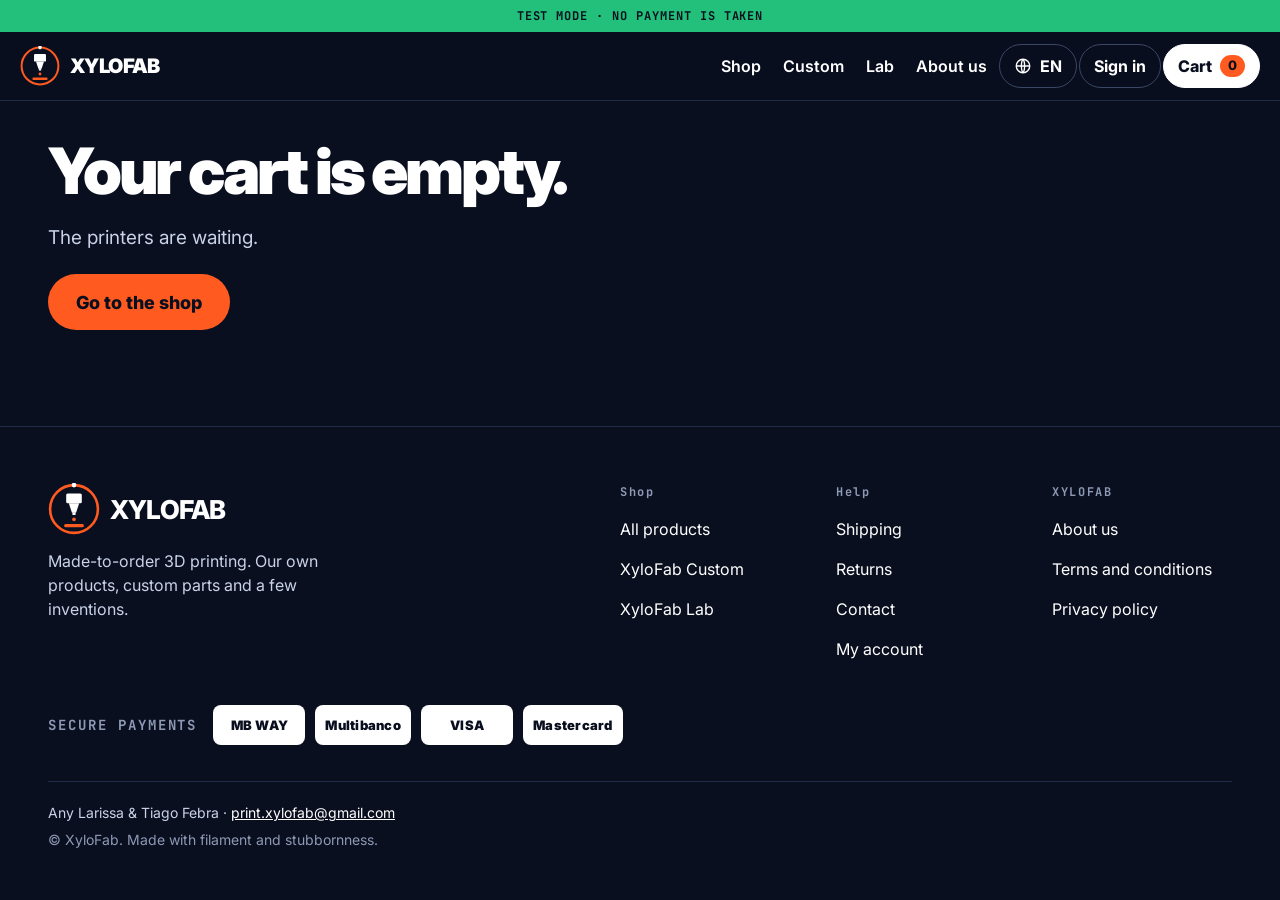
==== carrinho.html @ e3e96871 "Site XyloFab, fase 1 (modo de teste) - Página inicial em scroll, loja com cartões, carrinho e pagame" ====
<!doctype html>
<html lang="pt">
<head>
<meta charset="utf-8">
<meta name="viewport" content="width=device-width, initial-scale=1">
<title>Carrinho · XyloFab</title>
<meta name="theme-color" content="#0A0F1F">
<link rel="icon" href="assets/logo.svg" type="image/svg+xml">
<link rel="apple-touch-icon" href="assets/apple-touch-icon.png">
<link rel="preconnect" href="https://fonts.googleapis.com">
<link rel="stylesheet" href="https://fonts.googleapis.com/css2?family=Inter:wght@400;600;800;900&family=JetBrains+Mono:wght@500;700&display=swap">
<link rel="stylesheet" href="assets/site.css">
<style>
.opt { font: inherit; text-align: left; color: #fff; background: var(--ink-2); border: 2px solid var(--line-2); border-radius: 22px; padding: 22px; display: flex; flex-direction: column; gap: 8px; cursor: pointer; min-height: 150px; transition: transform .2s, border-color .2s; }
.opt:hover { transform: translateY(-3px); }
.opt[aria-pressed="true"] { border-color: var(--orange); }
.method { display: flex; align-items: center; gap: 14px; min-height: 62px; padding: 0 18px; border-radius: 16px; border: 2px solid var(--line-2); background: var(--ink-2); cursor: pointer; }
.method:has(input:checked) { border-color: var(--orange); }
.method input { width: 20px; height: 20px; accent-color: var(--orange); }
.qty { display: flex; align-items: center; border: 1px solid var(--line-2); border-radius: 12px; }
.qty button { width: 44px; height: 44px; border: 0; background: transparent; color: #fff; font-size: 20px; font-weight: 800; cursor: pointer; }
</style>
</head>
<body data-page="carrinho">
<header id="site-header"></header>

<main class="wrap" style="padding-top: 40px; padding-bottom: 96px; display: flex; flex-wrap: wrap; gap: 28px; align-items: flex-start">
<section style="flex: 999 1 540px; min-width: 0; display: flex; flex-direction: column; gap: 22px" id="left"></section>
<aside class="card card-pad" style="flex: 1 1 320px; display: flex; flex-direction: column; gap: 14px; position: sticky; top: 110px" id="summary"></aside>
</main>

<footer id="site-footer"></footer>
<script src="assets/site.js"></script>
<script>
(function () {
  var $ = function (id) { return document.getElementById(id); };
  var st = { step: 'cart', mode: null, done: null, error: '', form: { name: '', email: '', country: 'PT', region: 'cont', address: '', city: '', zip: '', method: 'mbway', phone: '' } };
  var L = function (pt, en) { return XF.isPT() ? pt : en; };

  function lines() {
    return XF.cart().map(function (l) { var p = XF.product(l.id); return p ? { l: l, p: p, t: XF.pt(p) } : null; }).filter(Boolean);
  }
  function weight(ls) {
    var g = 0, pack = 0;
    ls.forEach(function (x) { g += x.p.grams * x.l.qty; pack = Math.max(pack, x.p.pack); });
    return g + pack;
  }
  function zone() { return XF.zoneOf(st.form.country, st.form.region); }
  function totals() {
    var ls = lines(), sub = ls.reduce(function (a, x) { return a + x.p.price * x.l.qty; }, 0);
    var w = weight(ls), ship = ls.length ? XF.shipping(zone(), w) : 0;
    return { ls: ls, sub: sub, w: w, ship: ship, total: sub + (ship || 0) };
  }

  function colorName(id) { var c = XF.COLORS.filter(function (c) { return c.id === id; })[0]; return c ? c[XF.isPT() ? 'pt' : 'en'] : id; }

  function renderSummary() {
    var T = totals(), z = XF.SHIP[zone()];
    $('summary').innerHTML = '<h2 style="margin:0;font-size:20px;font-weight:900">' + L('Resumo', 'Summary') + '</h2>' +
      T.ls.map(function (x) { return '<div style="display:flex;justify-content:space-between;gap:10px"><span>' + x.l.qty + ' × ' + XF.esc(x.t.name) + (x.l.custom ? ' "' + XF.esc(x.l.custom) + '"' : '') + '</span><span class="mono">' + XF.euro(x.p.price * x.l.qty) + '</span></div>'; }).join('') +
      '<div style="height:1px;background:var(--line)"></div>' +
      '<div style="display:flex;justify-content:space-between;gap:10px" class="muted"><span>' + L('Portes', 'Shipping') + ' · ' + XF.esc(z[XF.isPT() ? 'pt' : 'en']) + '<br><span class="small">CTT · ' + XF.esc(z.days[XF.isPT() ? 'pt' : 'en']) + ' · ' + T.w + ' g</span></span><span class="mono" style="color:#fff">' + (T.ls.length ? (T.ship == null ? L('A combinar', 'To be agreed') : XF.euro(T.ship)) : '—') + '</span></div>' +
      '<div style="display:flex;justify-content:space-between;align-items:baseline"><span style="font-weight:800">Total</span><span class="mono" style="font-weight:700;font-size:22px">' + XF.euro(T.total) + '</span></div>' +
      '<p class="small" style="margin:0">' + L('Os portes são calculados pelo peso das peças e da embalagem. Fora da União Europeia podem existir taxas alfandegárias, pagas por quem recebe.', 'Shipping is calculated from the weight of the items and the packaging. Outside the European Union, customs fees may apply and are paid by the recipient.') + '</p>';
  }

  function cartView() {
    var T = totals();
    if (!T.ls.length) return '<h1 class="h-l">' + L('O carrinho está vazio.', 'Your cart is empty.') + '</h1><p class="lead">' + L('As impressoras estão à espera.', 'The printers are waiting.') + '</p><div><a class="btn btn-orange btn-big" href="loja.html">' + L('Ir à loja', 'Go to the shop') + '</a></div>';
    var personal = T.ls.some(function (x) { return x.p.personal; });
    return '<h1 class="h-l">' + L('O teu carrinho', 'Your cart') + '</h1><ul style="margin:0;padding:0;list-style:none;display:flex;flex-direction:column;gap:12px">' +
      T.ls.map(function (x, i) {
        return '<li class="card" style="padding:16px;display:flex;flex-wrap:wrap;align-items:center;gap:16px"><div style="width:72px;height:72px;border-radius:14px;background:' + x.p.tile + ';display:flex;align-items:center;justify-content:center"><div style="width:70%">' + XF.art(x.p.art, x.l.custom ? XF.esc(x.l.custom) : 'ANA') + '</div></div>' +
          '<div style="flex:1 1 200px;display:flex;flex-direction:column;gap:2px"><span style="font-weight:800">' + XF.esc(x.t.name) + '</span><span class="small">' + XF.esc(colorName(x.l.color)) + (x.l.custom ? ' · "' + XF.esc(x.l.custom) + '"' : '') + '</span></div>' +
          '<div class="qty"><button type="button" data-dec="' + i + '" aria-label="' + L('Menos um', 'One less') + '">−</button><span class="mono" style="min-width:28px;text-align:center;font-weight:700">' + x.l.qty + '</span><button type="button" data-inc="' + i + '" aria-label="' + L('Mais um', 'One more') + '">+</button></div>' +
          '<span class="mono" style="min-width:80px;text-align:right;font-weight:700">' + XF.euro(x.p.price * x.l.qty) + '</span><button type="button" class="link-btn" data-del="' + i + '">' + L('Tirar', 'Remove') + '</button></li>';
      }).join('') + '</ul>' +
      (personal ? '<p class="small" style="margin:0;color:#FFB020">' + L('Tens peças personalizadas no carrinho: estas não têm os 14 dias de devolução por arrependimento.', 'You have personalised items in your cart: the 14-day change-of-mind return does not apply to them.') + '</p>' : '') +
      '<div><button type="button" class="btn btn-orange btn-big" data-go="choose">' + L('Continuar', 'Continue') + '</button></div>';
  }

  function chooseView() {
    var u = XF.profile();
    if (u) { st.mode = 'user'; return detailsView(); }
    return '<h1 class="h-l">' + L('Como queres continuar?', 'How do you want to continue?') + '</h1><div style="display:grid;grid-template-columns:repeat(auto-fit,minmax(220px,1fr));gap:14px">' +
      '<button type="button" class="opt" data-mode="guest"><span style="font-size:21px;font-weight:900">' + L('Comprar sem conta', 'Checkout as guest') + '</span><span class="muted" style="font-size:15px">' + L('Só pedimos o email para o recibo e o estado da encomenda.', 'We only need your email for the receipt and order updates.') + '</span></button>' +
      '<a class="opt" style="text-decoration:none" href="conta.html?depois=carrinho"><span style="font-size:21px;font-weight:900">' + L('Entrar ou criar conta', 'Sign in or create an account') + '</span><span class="muted" style="font-size:15px">' + L('Segues a impressão ao vivo e guardas as moradas.', 'Follow the print live and save your addresses.') + '</span></a></div>' +
      '<button type="button" class="link-btn" data-go="cart">← ' + L('Voltar ao carrinho', 'Back to cart') + '</button>';
  }

  function detailsView() {
    var f = st.form, u = XF.profile();
    if (u && !f.email) { f.name = u.name; f.email = u.email; var a = (u.addresses || []).filter(function (x) { return x.def; })[0]; if (a) { f.address = a.line; f.city = a.city || ''; f.zip = a.zip || ''; f.country = a.country || 'PT'; f.region = a.region || 'cont'; } }
    var cs = XF.countries().map(function (c) { return '<option value="' + c.code + '"' + (c.code === f.country ? ' selected' : '') + '>' + XF.esc(c.name) + '</option>'; }).join('');
    var methods = [['mbway', 'MB WAY', L('Confirmas na app do MB WAY.', 'You confirm in the MB WAY app.')], ['multibanco', 'Multibanco', L('Recebes uma referência por email.', 'You get a payment reference by email.')], ['cartao', L('Cartão', 'Card'), 'Visa · Mastercard']];
    return '<h1 class="h-l">' + (u ? L('Olá, ', 'Hi, ') + XF.esc(u.name.split(' ')[0]) + '.' : L('Para onde vai?', 'Where is it going?')) + '</h1>' +
      '<form id="details" novalidate style="display:flex;flex-direction:column;gap:14px">' +
      '<div style="display:grid;grid-template-columns:repeat(auto-fit,minmax(220px,1fr));gap:14px">' +
      '<label class="field">' + L('Nome', 'Name') + '<input name="name" autocomplete="name" value="' + XF.esc(f.name) + '" required></label>' +
      '<label class="field">Email<input name="email" type="email" autocomplete="email" value="' + XF.esc(f.email) + '" required></label>' +
      '<label class="field">' + L('País', 'Country') + '<select name="country" autocomplete="country">' + cs + '</select></label>' +
      (f.country === 'PT' ? '<label class="field">' + L('Região', 'Region') + '<select name="region"><option value="cont"' + (f.region === 'cont' ? ' selected' : '') + '>' + L('Continente', 'Mainland') + '</option><option value="mad"' + (f.region === 'mad' ? ' selected' : '') + '>Madeira</option><option value="acr"' + (f.region === 'acr' ? ' selected' : '') + '>' + L('Açores', 'Azores') + '</option></select></label>' : '') +
      '</div><label class="field">' + L('Morada', 'Address') + '<input name="address" autocomplete="street-address" value="' + XF.esc(f.address) + '" required></label>' +
      '<div style="display:grid;grid-template-columns:repeat(auto-fit,minmax(200px,1fr));gap:14px"><label class="field">' + L('Código postal', 'Postcode') + '<input name="zip" autocomplete="postal-code" value="' + XF.esc(f.zip) + '" required></label><label class="field">' + L('Localidade', 'City') + '<input name="city" autocomplete="address-level2" value="' + XF.esc(f.city) + '" required></label></div>' +
      '<fieldset style="margin:0;padding:0;border:0;display:flex;flex-direction:column;gap:10px"><legend style="font-weight:800;margin-bottom:10px;padding:0">' + L('Como pagas', 'How you pay') + '</legend>' +
      methods.map(function (m) { return '<label class="method"><input type="radio" name="method" value="' + m[0] + '"' + (f.method === m[0] ? ' checked' : '') + '><span style="flex:1;display:flex;flex-direction:column"><span style="font-weight:800">' + m[1] + '</span><span class="small">' + m[2] + '</span></span></label>'; }).join('') +
      '</fieldset>' + (f.method === 'mbway' ? '<label class="field" style="max-width:320px">' + L('Telemóvel do MB WAY', 'MB WAY phone number') + '<input name="phone" type="tel" autocomplete="tel" value="' + XF.esc(f.phone) + '" placeholder="9XX XXX XXX"></label>' : '') +
      '<p class="error" role="alert">' + XF.esc(st.error) + '</p>' +
      '<button type="submit" class="btn btn-orange btn-big">' + L('Pagar ', 'Pay ') + XF.euro(totals().total) + '</button>' +
      '<p class="small" style="margin:0">' + L('Modo de teste: não é cobrado nada. Ao carregar em Pagar a encomenda fica registada neste browser.', 'Test mode: nothing is charged. When you press Pay the order is saved in this browser.') + '</p></form>' +
      '<button type="button" class="link-btn" data-go="cart">← ' + L('Voltar ao carrinho', 'Back to cart') + '</button>';
  }

  function doneView() {
    var o = st.done, u = XF.profile();
    var how = { mbway: L('Recebeste um pedido no MB WAY.', 'You got a request in MB WAY.'), multibanco: L('Mandámos a referência Multibanco para o teu email.', 'We emailed you the Multibanco reference.'), cartao: L('O cartão foi aceite.', 'Your card was accepted.') }[o.method];
    return '<h1 class="h-l">' + L('Está feito.', 'Done.') + '<br><span style="color:var(--green)">' + L('As impressoras já sabem.', 'The printers know.') + '</span></h1>' +
      '<p class="lead">' + L('Encomenda ', 'Order ') + o.id + '. ' + how + ' ' + L('Quando começar a ser impressa, avisamos-te por email.', 'We will email you when it starts printing.') + '</p>' +
      '<p class="mono small" style="margin:0">' + L('TESTE: NÃO FOI COBRADO NADA.', 'TEST: NOTHING WAS CHARGED.') + '</p>' +
      (u ? '<div><a class="btn btn-orange btn-big" href="conta.html">' + L('Ver na minha conta', 'See it in my account') + '</a></div>'
         : '<div class="card card-pad" style="background:#fff;color:var(--ink);display:flex;flex-direction:column;gap:10px"><span style="font-size:20px;font-weight:900">' + L('Queres seguir a impressão ao vivo?', 'Want to follow the print live?') + '</span><span style="color:#3B4664">' + L('Cria uma conta com o mesmo email e a encomenda aparece lá.', 'Create an account with the same email and the order will be there.') + '</span><div><a class="btn" style="background:var(--ink);color:#fff" href="conta.html?criar=1&email=' + encodeURIComponent(o.email) + '">' + L('Criar conta', 'Create account') + '</a></div></div>') +
      '<div><a class="btn btn-ghost" href="loja.html">' + L('Voltar à loja', 'Back to the shop') + '</a></div>';
  }

  function render() {
    var v = st.step === 'cart' ? cartView() : st.step === 'choose' ? chooseView() : st.step === 'details' ? detailsView() : doneView();
    $('left').innerHTML = v;
    $('summary').hidden = st.step === 'done' || !lines().length;
    if (!$('summary').hidden) renderSummary();
    XF.renderCartCount();
  }

  function readForm() {
    var fm = $('details'); if (!fm) return;
    var d = new FormData(fm); ['name', 'email', 'country', 'region', 'address', 'zip', 'city', 'method', 'phone'].forEach(function (k) { if (d.has(k)) st.form[k] = String(d.get(k)); });
  }

  document.addEventListener('click', function (e) {
    var t = e.target, c = XF.cart(), i;
    if ((i = t.closest('[data-inc]'))) { c[+i.dataset.inc].qty = Math.min(20, c[+i.dataset.inc].qty + 1); XF.setCart(c); render(); return; }
    if ((i = t.closest('[data-dec]'))) { c[+i.dataset.dec].qty = Math.max(1, c[+i.dataset.dec].qty - 1); XF.setCart(c); render(); return; }
    if ((i = t.closest('[data-del]'))) { c.splice(+i.dataset.del, 1); XF.setCart(c); render(); return; }
    if ((i = t.closest('[data-go]'))) { st.step = i.dataset.go === 'choose' ? 'choose' : i.dataset.go; st.error = ''; render(); scrollTo(0, 0); return; }
    if ((i = t.closest('[data-mode]'))) { st.mode = i.dataset.mode; st.step = 'details'; render(); return; }
  });
  document.addEventListener('change', function (e) {
    if (!e.target.closest('#details')) return;
    readForm();
    if (['country', 'region', 'method'].indexOf(e.target.name) >= 0) { if (e.target.name === 'country') st.form.region = 'cont'; render(); }
  });
  document.addEventListener('input', function (e) { if (e.target.closest('#details')) readForm(); });
  document.addEventListener('submit', function (e) {
    if (e.target.id !== 'details') return;
    e.preventDefault(); readForm();
    var f = st.form, L2 = L;
    if (!f.name.trim()) st.error = L2('Falta o teu nome.', 'Your name is missing.');
    else if (!XF.validEmail(f.email)) st.error = L2('Esse email não parece certo.', 'That email does not look right.');
    else if (!f.address.trim() || !f.zip.trim() || !f.city.trim()) st.error = L2('Falta completar a morada.', 'Please complete the address.');
    else if (f.method === 'mbway' && f.phone.replace(/\D/g, '').length < 9) st.error = L2('Falta o número do MB WAY.', 'The MB WAY number is missing.');
    else st.error = '';
    if (st.error) { render(); return; }
    var T = totals(), orders = XF.orders();
    var o = {
      id: 'XF-T' + String(Date.now()).slice(-5), date: new Date().toISOString(), email: f.email.trim().toLowerCase(), name: f.name.trim(),
      address: { line: f.address, zip: f.zip, city: f.city, country: f.country, region: f.region }, zone: zone(), method: f.method,
      items: T.ls.map(function (x) { return { id: x.p.id, name: x.p.pt.name, qty: x.l.qty, color: x.l.color, custom: x.l.custom, price: x.p.price }; }),
      weight: T.w, shipping: T.ship, total: T.total, status: 'fila', test: true
    };
    orders.unshift(o); XF.save('xf-orders', orders);
    var u = XF.profile();
    if (u && !(u.addresses || []).length) { u.addresses = [{ label: L('Casa', 'Home'), line: f.address, zip: f.zip, city: f.city, country: f.country, region: f.region, def: true }]; XF.saveProfile(u); }
    XF.setCart([]); st.done = o; st.step = 'done'; render(); scrollTo(0, 0);
  });
  document.addEventListener('DOMContentLoaded', function () {
    if (XF.profile() && new URLSearchParams(location.search).get('passo') === 'dados') { st.mode = 'user'; st.step = 'details'; }
    render();
  });
  document.addEventListener('xf:lang', render);
})();
</script>
</body>
</html>
---- assets/site.css ----
/* XyloFab — estilos partilhados por todas as páginas */
:root {
  --ink: #0A0F1F;
  --ink-2: #121A30;
  --ink-3: #1A2440;
  --line: #26304A;
  --line-2: #3A4766;
  --orange: #FF5A1F;
  --orange-dark: #B3380C;
  --green: #22C07A;
  --blue: #2D5BFF;
  --mist: #C9D3E8;
  --mute: #8D99B5;
  --white: #FFFFFF;
  --radius: 22px;
  --max: 1320px;
}
* { box-sizing: border-box; }
[hidden] { display: none !important; }
html { scroll-behavior: smooth; }
body {
  margin: 0;
  background: var(--ink);
  color: var(--white);
  font-family: 'Inter', system-ui, -apple-system, 'Segoe UI', sans-serif;
  line-height: 1.5;
  overflow-x: clip;
}
a { color: var(--orange); }
a:hover { color: #FF8A5C; }
img, svg { max-width: 100%; }
.mono { font-family: 'JetBrains Mono', ui-monospace, monospace; }
.wrap { max-width: var(--max); margin: 0 auto; padding-left: clamp(20px, 4vw, 48px); padding-right: clamp(20px, 4vw, 48px); }
.eyebrow { margin: 0; font-family: 'JetBrains Mono', monospace; font-size: 14px; font-weight: 700; letter-spacing: 0.18em; color: var(--orange); text-transform: uppercase; }
.h-xl { margin: 0; font-size: clamp(2.8rem, 7vw, 6.4rem); font-weight: 900; letter-spacing: -0.055em; line-height: 0.92; }
.h-l { margin: 0; font-size: clamp(2.2rem, 5vw, 4.4rem); font-weight: 900; letter-spacing: -0.05em; line-height: 0.95; }
.h-m { margin: 0; font-size: clamp(1.6rem, 3.2vw, 2.4rem); font-weight: 900; letter-spacing: -0.035em; line-height: 1.05; }
.lead { margin: 0; font-size: 19px; color: var(--mist); max-width: 620px; }
.muted { color: var(--mist); }
.small { font-size: 14px; color: var(--mute); }
.sr { position: absolute !important; width: 1px; height: 1px; overflow: hidden; clip: rect(0 0 0 0); white-space: nowrap; }

/* Botões */
.btn { display: inline-flex; align-items: center; justify-content: center; gap: 8px; min-height: 48px; padding: 0 22px; border-radius: 999px; border: 0; font: inherit; font-weight: 800; text-decoration: none; cursor: pointer; transition: transform .2s ease, box-shadow .2s ease, background-color .2s; }
.btn:hover { transform: translateY(-2px); }
.btn:active { transform: scale(.97); }
.btn-orange { background: var(--orange); color: var(--ink); }
.btn-orange:hover { color: var(--ink); box-shadow: 0 10px 24px rgba(255,90,31,.3); }
.btn-white { background: var(--white); color: var(--ink); }
.btn-white:hover { color: var(--ink); }
.btn-green { background: var(--green); color: var(--ink); }
.btn-green:hover { color: var(--ink); }
.btn-ghost { background: transparent; color: var(--white); border: 1px solid var(--line-2); }
.btn-ghost:hover { color: var(--white); }
.btn-big { min-height: 56px; font-size: 18px; padding: 0 28px; }
.btn[disabled] { opacity: .5; cursor: not-allowed; transform: none; }
.link-btn { background: none; border: 0; padding: 0; min-height: 44px; font: inherit; font-weight: 700; color: var(--mist); text-decoration: underline; cursor: pointer; }

/* Cabeçalho */
.site-header { position: sticky; top: 0; z-index: 30; background: rgba(10,15,31,0.82); backdrop-filter: blur(14px); -webkit-backdrop-filter: blur(14px); border-bottom: 1px solid #1F2A44; transition: opacity .3s; }
.site-header .bar { max-width: var(--max); margin: 0 auto; padding: 10px 20px; display: flex; flex-wrap: wrap; align-items: center; justify-content: space-between; gap: 10px; }
.brand { display: flex; align-items: center; gap: 10px; color: var(--white); text-decoration: none; }
.brand:hover { color: var(--white); }
.brand span { font-size: 20px; font-weight: 900; letter-spacing: -0.03em; }
.nav { display: flex; flex-wrap: wrap; align-items: center; gap: 2px; }
.nav a.navlink { color: var(--white); text-decoration: none; font-weight: 600; padding: 12px 10px; }
.nav a.navlink:hover, .nav a.navlink[aria-current="page"] { color: var(--orange); }
.pill { display: inline-flex; align-items: center; gap: 8px; min-height: 44px; padding: 0 14px; border-radius: 999px; border: 1px solid var(--line-2); background: transparent; color: var(--white); font: inherit; font-weight: 700; text-decoration: none; cursor: pointer; }
.pill:hover { color: var(--white); border-color: var(--white); }
.pill-white { background: var(--white); color: var(--ink); border-color: var(--white); font-weight: 800; }
.pill-white:hover { color: var(--ink); }
.badge { background: var(--orange); color: var(--ink); border-radius: 999px; padding: 1px 8px; font-size: 13px; font-weight: 800; }
.avatar { width: 32px; height: 32px; border-radius: 999px; background: var(--green); color: var(--ink); display: inline-flex; align-items: center; justify-content: center; font-weight: 900; }
.test-banner { margin: 0; background: var(--green); color: var(--ink); text-align: center; font-family: 'JetBrains Mono', monospace; font-weight: 700; font-size: 12px; letter-spacing: 0.08em; padding: 7px 16px; }

/* Menu de línguas */
.lang-menu { position: fixed; top: 84px; right: 16px; left: 16px; max-width: 580px; margin-left: auto; z-index: 45; background: var(--white); color: var(--ink); border-radius: 22px; padding: 18px; box-shadow: 0 24px 60px rgba(0,0,0,.45); display: none; flex-direction: column; gap: 12px; }
.lang-menu.open { display: flex; animation: pop .3s ease both; }
.lang-grid { display: grid; grid-template-columns: repeat(auto-fill, minmax(130px, 1fr)); gap: 6px; }
.lang-grid button { font: inherit; font-weight: 700; text-align: left; min-height: 44px; padding: 0 12px; border-radius: 12px; border: 0; cursor: pointer; background: #F0F2F7; color: var(--ink); }
.lang-grid button[aria-pressed="true"] { background: var(--ink); color: var(--white); }

/* Rodapé */
.site-footer { border-top: 1px solid #1F2A44; }
.site-footer .inner { max-width: var(--max); margin: 0 auto; padding: 56px clamp(20px, 4vw, 48px) 32px; display: flex; flex-direction: column; gap: 36px; }
.foot-cols { display: flex; flex-wrap: wrap; gap: 36px; justify-content: space-between; }
.foot-cols nav { flex: 0 1 180px; display: flex; flex-direction: column; }
.foot-cols nav b { font-family: 'JetBrains Mono', monospace; font-size: 12px; letter-spacing: 0.14em; color: var(--mute); margin-bottom: 8px; }
.foot-cols nav a { color: var(--white); text-decoration: none; padding: 8px 0; }
.foot-cols nav a:hover { color: var(--orange); }
.pay-row { display: flex; flex-wrap: wrap; align-items: center; gap: 10px; }
.pay-chip { display: inline-flex; align-items: center; justify-content: center; min-width: 92px; height: 40px; padding: 0 10px; border-radius: 8px; background: var(--white); color: var(--ink); font-weight: 900; font-size: 13px; letter-spacing: .02em; }
.foot-legal { border-top: 1px solid #1F2A44; padding-top: 20px; font-size: 14px; color: var(--mist); display: flex; flex-direction: column; gap: 6px; }

/* Cartões e formulários */
.card { background: var(--ink-2); border-radius: var(--radius); }
.card-pad { padding: 24px; }
.lift { transition: transform .35s cubic-bezier(.2,.7,.2,1), box-shadow .35s; }
.lift:hover { transform: translateY(-6px); box-shadow: 0 24px 48px rgba(0,0,0,.4); }
.grid { display: grid; gap: 18px; grid-template-columns: repeat(auto-fill, minmax(270px, 1fr)); }
.field { display: flex; flex-direction: column; gap: 6px; font-weight: 700; }
.field input, .field select, .field textarea, .input { font: inherit; font-weight: 500; min-height: 52px; padding: 0 14px; border-radius: 14px; border: 1px solid var(--line-2); background: var(--ink); color: var(--white); width: 100%; }
.field textarea { padding: 12px 14px; min-height: 100px; }
.light .field input, .light .field select, .light .input { background: var(--white); color: var(--ink); border-color: #CDD3E0; }
.check { display: flex; align-items: center; gap: 10px; min-height: 44px; }
.check input { width: 20px; height: 20px; accent-color: var(--orange); }
.error { margin: 0; min-height: 1.3em; color: #FF8A8A; font-weight: 700; font-size: 15px; }
.light .error { color: #B42318; }
.chips { display: flex; flex-wrap: wrap; gap: 6px; }
.chip { font: inherit; font-weight: 700; min-height: 44px; padding: 0 16px; border-radius: 999px; border: 1px solid var(--line-2); background: transparent; color: var(--white); cursor: pointer; }
.chip[aria-pressed="true"] { background: var(--white); color: var(--ink); border-color: var(--white); }
.tag { display: inline-block; background: var(--ink); color: var(--white); font-family: 'JetBrains Mono', monospace; font-size: 12px; font-weight: 700; letter-spacing: 0.08em; padding: 6px 10px; border-radius: 999px; }
.table-box { overflow-x: auto; border-radius: 22px; border: 1px solid var(--line); }
table.t { width: 100%; border-collapse: collapse; font-size: 16px; min-width: 760px; }
table.t th, table.t td { padding: 14px 16px; text-align: left; }
table.t thead tr { background: var(--ink-2); }
table.t tbody tr { border-top: 1px solid var(--line); }
table.t td { color: var(--mist); }
table.t td.num { color: var(--white); font-family: 'JetBrains Mono', monospace; white-space: nowrap; }

/* Janelas e avisos */
.overlay { position: fixed; inset: 0; z-index: 50; background: rgba(5,8,18,0.75); backdrop-filter: blur(6px); -webkit-backdrop-filter: blur(6px); display: none; align-items: center; justify-content: center; padding: 16px; overflow-y: auto; }
.overlay.open { display: flex; animation: fade .25s ease both; }
.sheet { width: 100%; max-width: 900px; border-radius: 30px; overflow: hidden; display: flex; flex-wrap: wrap; animation: pop .35s cubic-bezier(.2,.7,.2,1) both; }
.close-btn { width: 44px; height: 44px; border-radius: 999px; border: 0; background: #F0F2F7; cursor: pointer; display: inline-flex; align-items: center; justify-content: center; flex: 0 0 auto; }
.toast { position: fixed; left: 16px; right: 16px; bottom: 24px; z-index: 60; display: flex; justify-content: center; pointer-events: none; }
.toast span { background: var(--white); color: var(--ink); font-weight: 800; padding: 15px 22px; border-radius: 999px; box-shadow: 0 18px 40px rgba(0,0,0,.4); animation: pop .3s ease both; }

/* Animações */
@keyframes rise { from { opacity: 0; transform: translateY(24px); } to { opacity: 1; transform: none; } }
@keyframes fade { from { opacity: 0; } to { opacity: 1; } }
@keyframes pop { from { opacity: 0; transform: translateY(18px) scale(.97); } to { opacity: 1; transform: none; } }
@keyframes marquee { from { transform: translateX(0); } to { transform: translateX(-50%); } }
@keyframes draw { from { stroke-dashoffset: 578; } to { stroke-dashoffset: 0; } }
@keyframes sway { from { transform: translateX(-70px); } to { transform: translateX(70px); } }
@keyframes blink { 50% { opacity: 0; } }
@keyframes bob { 0%,100% { transform: translateY(0); } 50% { transform: translateY(8px); } }
@keyframes stripes { from { background-position: 0 0; } to { background-position: 40px 0; } }
.rise { animation: rise .7s cubic-bezier(.2,.7,.2,1) both; }
.rise-2 { animation: rise .7s .15s cubic-bezier(.2,.7,.2,1) both; }
@supports (animation-timeline: view()) {
  .reveal { animation: rise linear both; animation-timeline: view(); animation-range: entry 0% cover 28%; }
}
.bar-stripes { background-image: repeating-linear-gradient(45deg, #FF5A1F 0 10px, #FF7A47 10px 20px); background-size: 40px 40px; animation: stripes 1.2s linear infinite; }
@media (prefers-reduced-motion: reduce) {
  *, *::before, *::after { animation: none !important; transition: none !important; scroll-behavior: auto !important; }
}
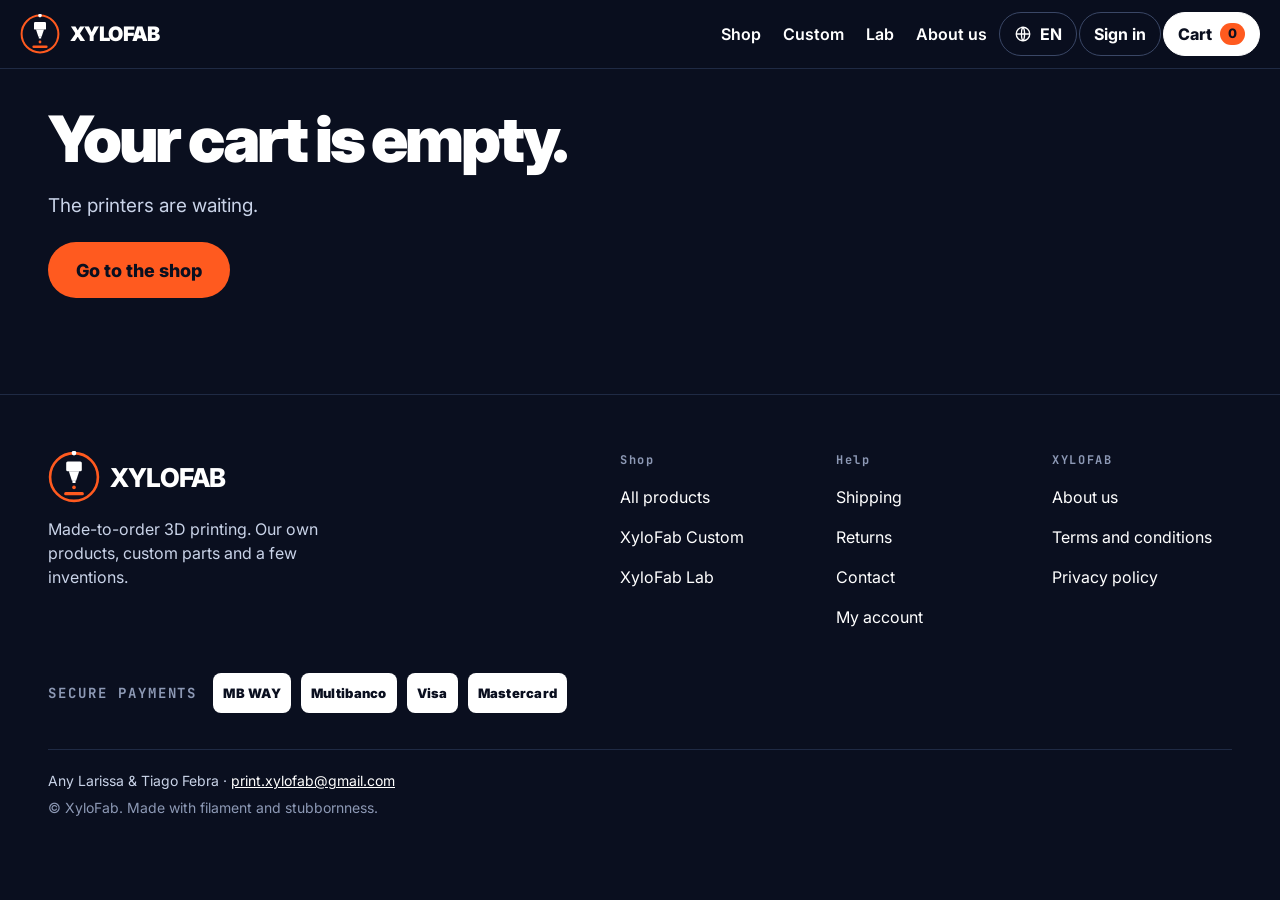
==== commit 01b09ba1: "Lab com NDA, traduções em 24 línguas, logos de pagamento e imagem de partilha - XyloFab Lab: o clien" ====
--- a/carrinho.html
+++ b/carrinho.html
@@ -4,6 +4,18 @@
 <meta charset="utf-8">
 <meta name="viewport" content="width=device-width, initial-scale=1">
 <title>Carrinho · XyloFab</title>
+<meta property="og:type" content="website">
+<meta property="og:site_name" content="XyloFab">
+<meta property="og:title" content="Carrinho · XyloFab">
+<meta property="og:description" content="XyloFab: impressão 3D por encomenda. Produtos próprios, peças à medida e o XyloFab Lab.">
+<meta property="og:url" content="https://xylofab.github.io/carrinho.html">
+<meta property="og:image" content="https://xylofab.github.io/assets/og.png">
+<meta property="og:image:width" content="1200">
+<meta property="og:image:height" content="630">
+<meta property="og:image:alt" content="Logótipo XyloFab: bico de impressora dentro de um anel laranja">
+<meta property="og:locale" content="pt_PT">
+<meta name="twitter:card" content="summary_large_image">
+<meta name="twitter:image" content="https://xylofab.github.io/assets/og.png">
 <meta name="theme-color" content="#0A0F1F">
 <link rel="icon" href="assets/logo.svg" type="image/svg+xml">
 <link rel="apple-touch-icon" href="assets/apple-touch-icon.png">
@@ -35,7 +47,7 @@
 (function () {
   var $ = function (id) { return document.getElementById(id); };
   var st = { step: 'cart', mode: null, done: null, error: '', form: { name: '', email: '', country: 'PT', region: 'cont', address: '', city: '', zip: '', method: 'mbway', phone: '' } };
-  var L = function (pt, en) { return XF.isPT() ? pt : en; };
+  var L = XF.L;
 
   function lines() {
     return XF.cart().map(function (l) { var p = XF.product(l.id); return p ? { l: l, p: p, t: XF.pt(p) } : null; }).filter(Boolean);
@@ -52,14 +64,14 @@
     return { ls: ls, sub: sub, w: w, ship: ship, total: sub + (ship || 0) };
   }
 
-  function colorName(id) { var c = XF.COLORS.filter(function (c) { return c.id === id; })[0]; return c ? c[XF.isPT() ? 'pt' : 'en'] : id; }
+  function colorName(id) { var c = XF.COLORS.filter(function (c) { return c.id === id; })[0]; return c ? XF.f(c) : id; }
 
   function renderSummary() {
     var T = totals(), z = XF.SHIP[zone()];
     $('summary').innerHTML = '<h2 style="margin:0;font-size:20px;font-weight:900">' + L('Resumo', 'Summary') + '</h2>' +
       T.ls.map(function (x) { return '<div style="display:flex;justify-content:space-between;gap:10px"><span>' + x.l.qty + ' × ' + XF.esc(x.t.name) + (x.l.custom ? ' "' + XF.esc(x.l.custom) + '"' : '') + '</span><span class="mono">' + XF.euro(x.p.price * x.l.qty) + '</span></div>'; }).join('') +
       '<div style="height:1px;background:var(--line)"></div>' +
-      '<div style="display:flex;justify-content:space-between;gap:10px" class="muted"><span>' + L('Portes', 'Shipping') + ' · ' + XF.esc(z[XF.isPT() ? 'pt' : 'en']) + '<br><span class="small">CTT · ' + XF.esc(z.days[XF.isPT() ? 'pt' : 'en']) + ' · ' + T.w + ' g</span></span><span class="mono" style="color:#fff">' + (T.ls.length ? (T.ship == null ? L('A combinar', 'To be agreed') : XF.euro(T.ship)) : '—') + '</span></div>' +
+      '<div style="display:flex;justify-content:space-between;gap:10px" class="muted"><span>' + L('Portes', 'Shipping') + ' · ' + XF.esc(XF.f(z)) + '<br><span class="small">CTT · ' + XF.esc(XF.f(z.days)) + ' · ' + T.w + ' g</span></span><span class="mono" style="color:#fff">' + (T.ls.length ? (T.ship == null ? L('A combinar', 'To be agreed') : XF.euro(T.ship)) : '—') + '</span></div>' +
       '<div style="display:flex;justify-content:space-between;align-items:baseline"><span style="font-weight:800">Total</span><span class="mono" style="font-weight:700;font-size:22px">' + XF.euro(T.total) + '</span></div>' +
       '<p class="small" style="margin:0">' + L('Os portes são calculados pelo peso das peças e da embalagem. Fora da União Europeia podem existir taxas alfandegárias, pagas por quem recebe.', 'Shipping is calculated from the weight of the items and the packaging. Outside the European Union, customs fees may apply and are paid by the recipient.') + '</p>';
   }
@@ -92,7 +104,8 @@
     var f = st.form, u = XF.profile();
     if (u && !f.email) { f.name = u.name; f.email = u.email; var a = (u.addresses || []).filter(function (x) { return x.def; })[0]; if (a) { f.address = a.line; f.city = a.city || ''; f.zip = a.zip || ''; f.country = a.country || 'PT'; f.region = a.region || 'cont'; } }
     var cs = XF.countries().map(function (c) { return '<option value="' + c.code + '"' + (c.code === f.country ? ' selected' : '') + '>' + XF.esc(c.name) + '</option>'; }).join('');
-    var methods = [['mbway', 'MB WAY', L('Confirmas na app do MB WAY.', 'You confirm in the MB WAY app.')], ['multibanco', 'Multibanco', L('Recebes uma referência por email.', 'You get a payment reference by email.')], ['cartao', L('Cartão', 'Card'), 'Visa · Mastercard']];
+    var methods = [['mbway', 'MB WAY', L('Confirmas na app do MB WAY.', 'You confirm in the MB WAY app.')], ['multibanco', 'Multibanco', L('Recebes uma referência por email.', 'You get a payment reference by email.')], ['cartao', 'Visa · Mastercard', L('Cartão de crédito ou débito.', 'Credit or debit card.')]];
+    var LOGOS = { mbway: ['mbway'], multibanco: ['multibanco'], cartao: ['visa', 'mastercard'] };
     return '<h1 class="h-l">' + (u ? L('Olá, ', 'Hi, ') + XF.esc(u.name.split(' ')[0]) + '.' : L('Para onde vai?', 'Where is it going?')) + '</h1>' +
       '<form id="details" novalidate style="display:flex;flex-direction:column;gap:14px">' +
       '<div style="display:grid;grid-template-columns:repeat(auto-fit,minmax(220px,1fr));gap:14px">' +
@@ -103,7 +116,7 @@
       '</div><label class="field">' + L('Morada', 'Address') + '<input name="address" autocomplete="street-address" value="' + XF.esc(f.address) + '" required></label>' +
       '<div style="display:grid;grid-template-columns:repeat(auto-fit,minmax(200px,1fr));gap:14px"><label class="field">' + L('Código postal', 'Postcode') + '<input name="zip" autocomplete="postal-code" value="' + XF.esc(f.zip) + '" required></label><label class="field">' + L('Localidade', 'City') + '<input name="city" autocomplete="address-level2" value="' + XF.esc(f.city) + '" required></label></div>' +
       '<fieldset style="margin:0;padding:0;border:0;display:flex;flex-direction:column;gap:10px"><legend style="font-weight:800;margin-bottom:10px;padding:0">' + L('Como pagas', 'How you pay') + '</legend>' +
-      methods.map(function (m) { return '<label class="method"><input type="radio" name="method" value="' + m[0] + '"' + (f.method === m[0] ? ' checked' : '') + '><span style="flex:1;display:flex;flex-direction:column"><span style="font-weight:800">' + m[1] + '</span><span class="small">' + m[2] + '</span></span></label>'; }).join('') +
+      methods.map(function (m) { return '<label class="method"><input type="radio" name="method" value="' + m[0] + '"' + (f.method === m[0] ? ' checked' : '') + '><span style="flex:1;display:flex;flex-direction:column"><span class="method-logos" aria-label="' + m[1] + '">' + XF.payLogos(LOGOS[m[0]]) + '</span><span class="small">' + m[2] + '</span></span></label>'; }).join('') +
       '</fieldset>' + (f.method === 'mbway' ? '<label class="field" style="max-width:320px">' + L('Telemóvel do MB WAY', 'MB WAY phone number') + '<input name="phone" type="tel" autocomplete="tel" value="' + XF.esc(f.phone) + '" placeholder="9XX XXX XXX"></label>' : '') +
       '<p class="error" role="alert">' + XF.esc(st.error) + '</p>' +
       '<button type="submit" class="btn btn-orange btn-big">' + L('Pagar ', 'Pay ') + XF.euro(totals().total) + '</button>' +
--- a/assets/site.css
+++ b/assets/site.css
@@ -145,3 +145,8 @@
 @media (prefers-reduced-motion: reduce) {
   *, *::before, *::after { animation: none !important; transition: none !important; scroll-behavior: auto !important; }
 }
+
+.pay-logo { min-width: 0; padding: 4px 10px; }
+.pay-logo img { display: block; height: 26px; width: auto; }
+.method-logos { display: flex; gap: 8px; flex-wrap: wrap; margin-bottom: 4px; }
+.method-logos .pay-chip { height: 36px; }
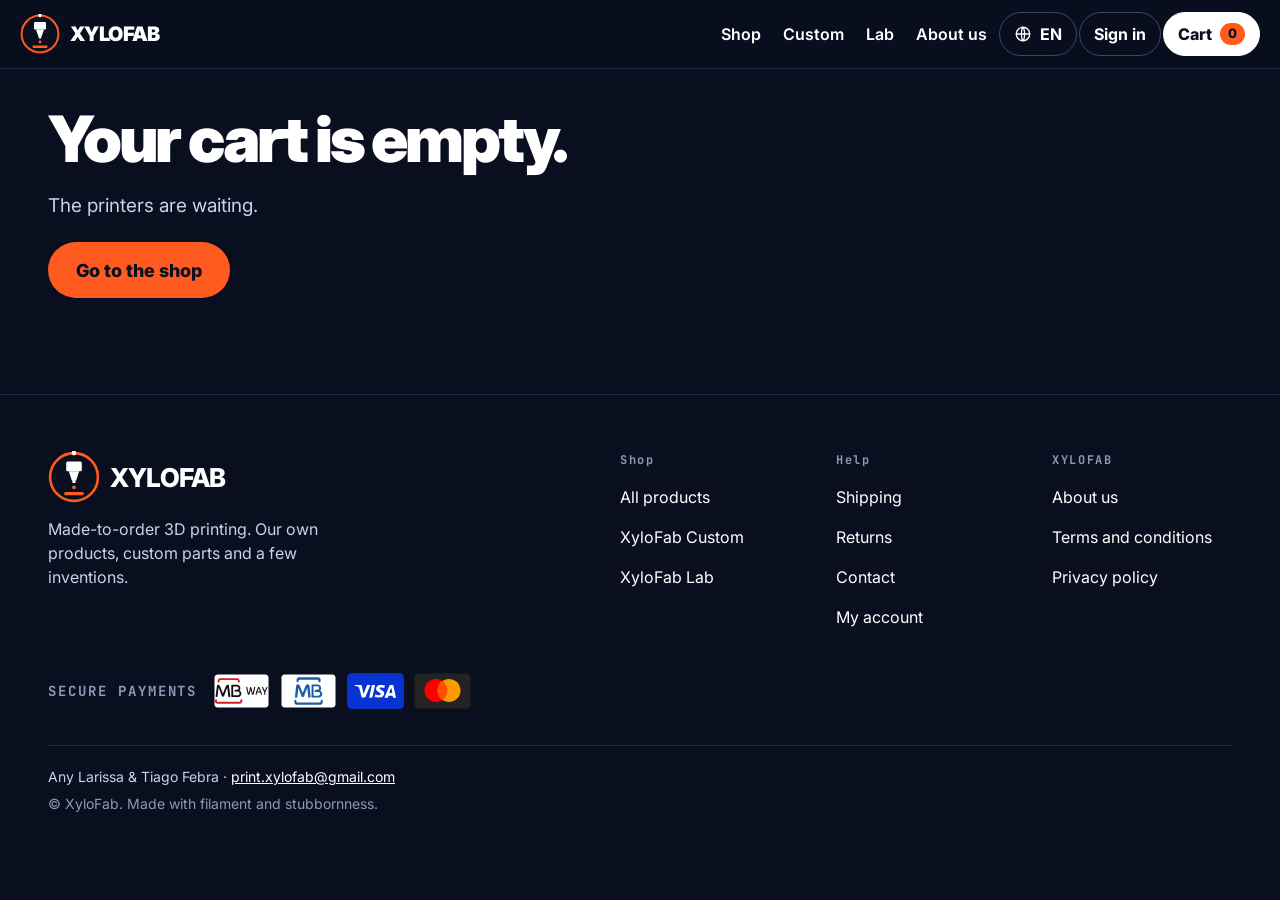
==== commit 6b88d813: "Forçar o browser a carregar a versão nova do código e do estilo Co-Authored-By: Claude Opus 5.5 <nor" ====
--- a/carrinho.html
+++ b/carrinho.html
@@ -21,7 +21,7 @@
 <link rel="apple-touch-icon" href="assets/apple-touch-icon.png">
 <link rel="preconnect" href="https://fonts.googleapis.com">
 <link rel="stylesheet" href="https://fonts.googleapis.com/css2?family=Inter:wght@400;600;800;900&family=JetBrains+Mono:wght@500;700&display=swap">
-<link rel="stylesheet" href="assets/site.css">
+<link rel="stylesheet" href="assets/site.css?v=3">
 <style>
 .opt { font: inherit; text-align: left; color: #fff; background: var(--ink-2); border: 2px solid var(--line-2); border-radius: 22px; padding: 22px; display: flex; flex-direction: column; gap: 8px; cursor: pointer; min-height: 150px; transition: transform .2s, border-color .2s; }
 .opt:hover { transform: translateY(-3px); }
@@ -42,7 +42,7 @@
 </main>
 
 <footer id="site-footer"></footer>
-<script src="assets/site.js"></script>
+<script src="assets/site.js?v=3"></script>
 <script>
 (function () {
   var $ = function (id) { return document.getElementById(id); };
--- a/assets/site.css
+++ b/assets/site.css
@@ -146,7 +146,7 @@
   *, *::before, *::after { animation: none !important; transition: none !important; scroll-behavior: auto !important; }
 }
 
-.pay-logo { min-width: 0; padding: 4px 10px; }
-.pay-logo img { display: block; height: 26px; width: auto; }
+.pay-logo { min-width: 0; height: auto; padding: 0; background: none; border-radius: 6px; }
+.pay-logo img { display: block; height: 36px; width: auto; }
 .method-logos { display: flex; gap: 8px; flex-wrap: wrap; margin-bottom: 4px; }
-.method-logos .pay-chip { height: 36px; }
+.method-logos .pay-logo img { height: 30px; }
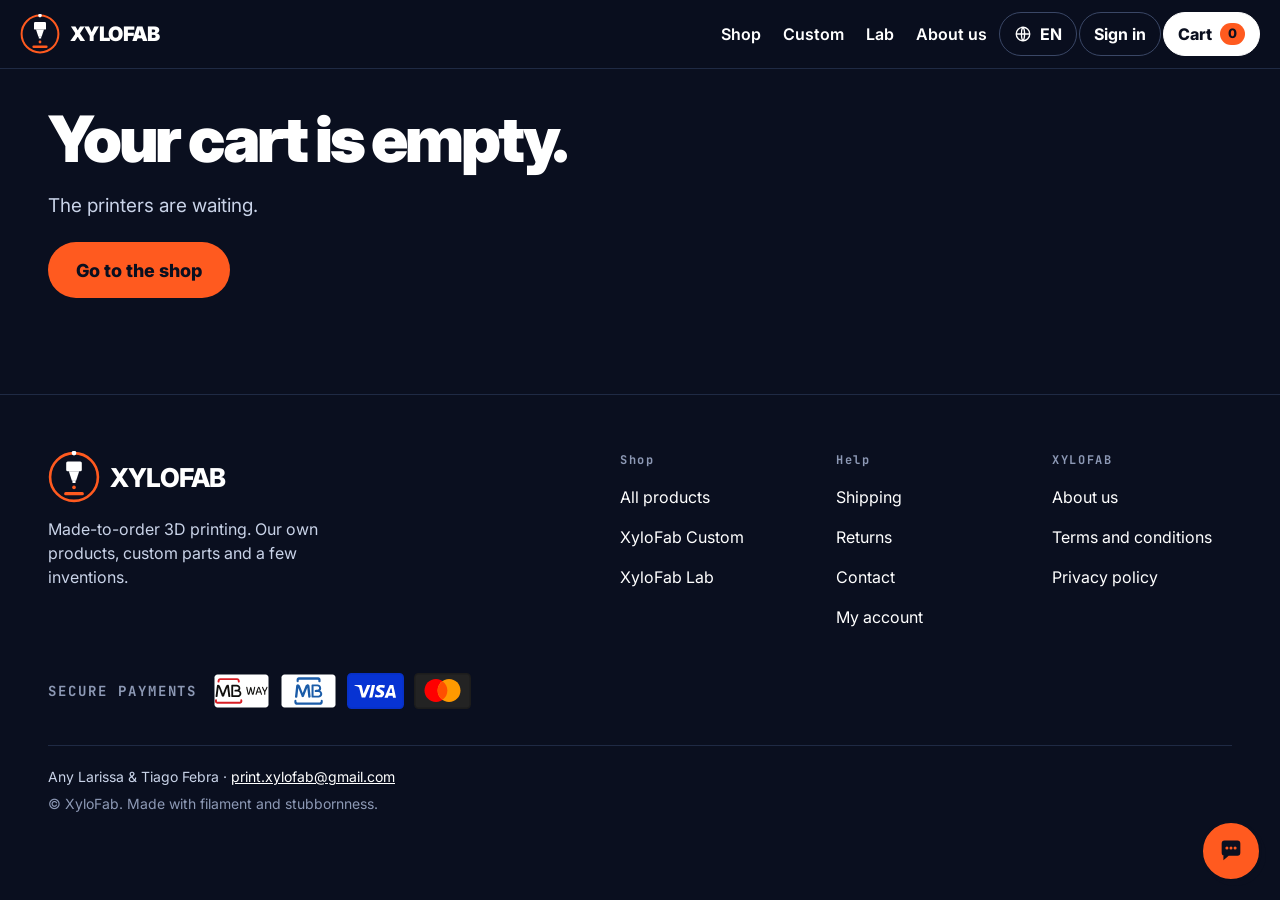
==== commit d16ea728: "Balão de chat em todas as páginas O balão de chat aparece no canto de todas as páginas, em 22 língua" ====
--- a/carrinho.html
+++ b/carrinho.html
@@ -21,7 +21,7 @@
 <link rel="apple-touch-icon" href="assets/apple-touch-icon.png">
 <link rel="preconnect" href="https://fonts.googleapis.com">
 <link rel="stylesheet" href="https://fonts.googleapis.com/css2?family=Inter:wght@400;600;800;900&family=JetBrains+Mono:wght@500;700&display=swap">
-<link rel="stylesheet" href="assets/site.css?v=3">
+<link rel="stylesheet" href="assets/site.css?v=4">
 <style>
 .opt { font: inherit; text-align: left; color: #fff; background: var(--ink-2); border: 2px solid var(--line-2); border-radius: 22px; padding: 22px; display: flex; flex-direction: column; gap: 8px; cursor: pointer; min-height: 150px; transition: transform .2s, border-color .2s; }
 .opt:hover { transform: translateY(-3px); }
@@ -42,7 +42,8 @@
 </main>
 
 <footer id="site-footer"></footer>
-<script src="assets/site.js?v=3"></script>
+<script src="assets/config.js?v=1"></script>
+<script src="assets/site.js?v=9"></script>
 <script>
 (function () {
   var $ = function (id) { return document.getElementById(id); };
@@ -115,23 +116,27 @@
       (f.country === 'PT' ? '<label class="field">' + L('Região', 'Region') + '<select name="region"><option value="cont"' + (f.region === 'cont' ? ' selected' : '') + '>' + L('Continente', 'Mainland') + '</option><option value="mad"' + (f.region === 'mad' ? ' selected' : '') + '>Madeira</option><option value="acr"' + (f.region === 'acr' ? ' selected' : '') + '>' + L('Açores', 'Azores') + '</option></select></label>' : '') +
       '</div><label class="field">' + L('Morada', 'Address') + '<input name="address" autocomplete="street-address" value="' + XF.esc(f.address) + '" required></label>' +
       '<div style="display:grid;grid-template-columns:repeat(auto-fit,minmax(200px,1fr));gap:14px"><label class="field">' + L('Código postal', 'Postcode') + '<input name="zip" autocomplete="postal-code" value="' + XF.esc(f.zip) + '" required></label><label class="field">' + L('Localidade', 'City') + '<input name="city" autocomplete="address-level2" value="' + XF.esc(f.city) + '" required></label></div>' +
+      (XF.API ? '<div class="card card-pad" style="display:flex;flex-direction:column;gap:10px"><b>' + L('Como pagas', 'How you pay') + '</b><span class="method-logos">' + XF.payLogos() + '</span><span class="small">' + L('Escolhes MB WAY, Multibanco ou cartão na página de pagamento segura do Stripe. Os dados do cartão nunca passam por nós.', 'You choose MB WAY, Multibanco or card on the secure Stripe payment page. Your card details never pass through us.') + '</span></div>' : '' +
       '<fieldset style="margin:0;padding:0;border:0;display:flex;flex-direction:column;gap:10px"><legend style="font-weight:800;margin-bottom:10px;padding:0">' + L('Como pagas', 'How you pay') + '</legend>' +
       methods.map(function (m) { return '<label class="method"><input type="radio" name="method" value="' + m[0] + '"' + (f.method === m[0] ? ' checked' : '') + '><span style="flex:1;display:flex;flex-direction:column"><span class="method-logos" aria-label="' + m[1] + '">' + XF.payLogos(LOGOS[m[0]]) + '</span><span class="small">' + m[2] + '</span></span></label>'; }).join('') +
       '</fieldset>' + (f.method === 'mbway' ? '<label class="field" style="max-width:320px">' + L('Telemóvel do MB WAY', 'MB WAY phone number') + '<input name="phone" type="tel" autocomplete="tel" value="' + XF.esc(f.phone) + '" placeholder="9XX XXX XXX"></label>' : '') +
+            '') +
       '<p class="error" role="alert">' + XF.esc(st.error) + '</p>' +
       '<button type="submit" class="btn btn-orange btn-big">' + L('Pagar ', 'Pay ') + XF.euro(totals().total) + '</button>' +
-      '<p class="small" style="margin:0">' + L('Modo de teste: não é cobrado nada. Ao carregar em Pagar a encomenda fica registada neste browser.', 'Test mode: nothing is charged. When you press Pay the order is saved in this browser.') + '</p></form>' +
+      (XF.TEST ? '<p class="small" style="margin:0">' + L('Modo de teste: não é cobrado nada. Ao carregar em Pagar a encomenda fica registada neste browser.', 'Test mode: nothing is charged. When you press Pay the order is saved in this browser.') + '</p>' : '') + '</form>' +
       '<button type="button" class="link-btn" data-go="cart">← ' + L('Voltar ao carrinho', 'Back to cart') + '</button>';
   }
 
   function doneView() {
     var o = st.done, u = XF.profile();
-    var how = { mbway: L('Recebeste um pedido no MB WAY.', 'You got a request in MB WAY.'), multibanco: L('Mandámos a referência Multibanco para o teu email.', 'We emailed you the Multibanco reference.'), cartao: L('O cartão foi aceite.', 'Your card was accepted.') }[o.method];
+    if (XF.API && o.status === 'aguarda') return '<h1 class="h-l">' + L('Quase.', 'Almost there.') + '</h1><p class="lead">' + L('Estamos à espera da confirmação do pagamento ', 'We are waiting for the payment confirmation ') + '(' + XF.esc(o.id) + '). ' + L('Com Multibanco, paga a referência que o Stripe te mostrou; quando o pagamento entrar, recebes um email.', 'With Multibanco, pay the reference Stripe showed you; when the payment arrives, you get an email.') + '</p><div><button type="button" class="btn btn-ghost" data-recheck>' + L('Ver outra vez', 'Check again') + '</button></div>';
+    if (XF.API && o.status === 'cancelada') return '<h1 class="h-l">' + L('Encomenda cancelada.', 'Order cancelled.') + '</h1>';
+    var how = XF.API ? L('Recebemos o pagamento e enviámos-te um email.', 'We received the payment and emailed you.') : ({ mbway: L('Recebeste um pedido no MB WAY.', 'You got a request in MB WAY.'), multibanco: L('Mandámos a referência Multibanco para o teu email.', 'We emailed you the Multibanco reference.'), cartao: L('O cartão foi aceite.', 'Your card was accepted.') })[o.method];
     return '<h1 class="h-l">' + L('Está feito.', 'Done.') + '<br><span style="color:var(--green)">' + L('As impressoras já sabem.', 'The printers know.') + '</span></h1>' +
-      '<p class="lead">' + L('Encomenda ', 'Order ') + o.id + '. ' + how + ' ' + L('Quando começar a ser impressa, avisamos-te por email.', 'We will email you when it starts printing.') + '</p>' +
-      '<p class="mono small" style="margin:0">' + L('TESTE: NÃO FOI COBRADO NADA.', 'TEST: NOTHING WAS CHARGED.') + '</p>' +
+      '<p class="lead">' + L('Encomenda ', 'Order ') + XF.esc(o.code || o.id) + '. ' + how + ' ' + L('Quando começar a ser impressa, avisamos-te por email.', 'We will email you when it starts printing.') + '</p>' +
+      (XF.TEST ? '<p class="mono small" style="margin:0">' + L('TESTE: NÃO FOI COBRADO NADA.', 'TEST: NOTHING WAS CHARGED.') + '</p>' : '') +
       (u ? '<div><a class="btn btn-orange btn-big" href="conta.html">' + L('Ver na minha conta', 'See it in my account') + '</a></div>'
-         : '<div class="card card-pad" style="background:#fff;color:var(--ink);display:flex;flex-direction:column;gap:10px"><span style="font-size:20px;font-weight:900">' + L('Queres seguir a impressão ao vivo?', 'Want to follow the print live?') + '</span><span style="color:#3B4664">' + L('Cria uma conta com o mesmo email e a encomenda aparece lá.', 'Create an account with the same email and the order will be there.') + '</span><div><a class="btn" style="background:var(--ink);color:#fff" href="conta.html?criar=1&email=' + encodeURIComponent(o.email) + '">' + L('Criar conta', 'Create account') + '</a></div></div>') +
+         : '<div class="card card-pad" style="background:#fff;color:var(--ink);display:flex;flex-direction:column;gap:10px"><span style="font-size:20px;font-weight:900">' + L('Queres seguir a impressão ao vivo?', 'Want to follow the print live?') + '</span><span style="color:#3B4664">' + L('Cria uma conta com o mesmo email e a encomenda aparece lá.', 'Create an account with the same email and the order will be there.') + '</span><div><a class="btn" style="background:var(--ink);color:#fff" href="conta.html?criar=1&email=' + encodeURIComponent(o.email || '') + '">' + L('Criar conta', 'Create account') + '</a></div></div>') +
       '<div><a class="btn btn-ghost" href="loja.html">' + L('Voltar à loja', 'Back to the shop') + '</a></div>';
   }
 
@@ -171,7 +176,17 @@
     else if (!f.address.trim() || !f.zip.trim() || !f.city.trim()) st.error = L2('Falta completar a morada.', 'Please complete the address.');
     else if (f.method === 'mbway' && f.phone.replace(/\D/g, '').length < 9) st.error = L2('Falta o número do MB WAY.', 'The MB WAY number is missing.');
     else st.error = '';
+    if (XF.API && st.error === L2('Falta o número do MB WAY.', 'The MB WAY number is missing.')) st.error = '';
     if (st.error) { render(); return; }
+    if (XF.API) {
+      var btn = e.target.querySelector('[type=submit]'); if (btn) { btn.disabled = true; btn.textContent = L('A abrir o pagamento…', 'Opening payment…'); }
+      XF.checkout({
+        lang: XF.lang, name: f.name.trim(), email: f.email.trim().toLowerCase(),
+        address: { line: f.address.trim(), zip: f.zip.trim(), city: f.city.trim(), country: f.country, region: f.country === 'PT' ? f.region : 'cont' },
+        items: XF.cart().map(function (l) { return { id: l.id, qty: l.qty, color: l.color, custom: l.custom }; })
+      }).then(function (d) { location.href = d.url; }, function (err) { st.error = err.message; render(); });
+      return;
+    }
     var T = totals(), orders = XF.orders();
     var o = {
       id: 'XF-T' + String(Date.now()).slice(-5), date: new Date().toISOString(), email: f.email.trim().toLowerCase(), name: f.name.trim(),
@@ -184,7 +199,18 @@
     if (u && !(u.addresses || []).length) { u.addresses = [{ label: L('Casa', 'Home'), line: f.address, zip: f.zip, city: f.city, country: f.country, region: f.region, def: true }]; XF.saveProfile(u); }
     XF.setCart([]); st.done = o; st.step = 'done'; render(); scrollTo(0, 0);
   });
+  function showOrder(id, tries) {
+    XF.orderStatus(id).then(function (o) {
+      st.done = o; st.step = 'done';
+      if (o.status !== 'aguarda' || tries <= 0) { if (o.status !== 'aguarda') XF.setCart([]); render(); if (XF.refreshMe) XF.refreshMe(); return; }
+      render(); setTimeout(function () { showOrder(id, tries - 1); }, 3000);
+    }, function (err) { st.error = err.message; render(); });
+  }
+  document.addEventListener('click', function (e) { if (e.target.closest('[data-recheck]') && st.done) showOrder(st.done.id, 0); });
   document.addEventListener('DOMContentLoaded', function () {
+    var q = new URLSearchParams(location.search);
+    if (XF.API && q.get('pedido')) { showOrder(q.get('pedido'), 5); return; }
+    if (XF.API && q.get('cancelado')) { st.step = 'details'; st.mode = XF.profile() ? 'user' : 'guest'; st.error = L('O pagamento foi cancelado. O carrinho continua aqui.', 'The payment was cancelled. Your cart is still here.'); }
     if (XF.profile() && new URLSearchParams(location.search).get('passo') === 'dados') { st.mode = 'user'; st.step = 'details'; }
     render();
   });
--- a/assets/site.css
+++ b/assets/site.css
@@ -123,7 +123,7 @@
 .overlay.open { display: flex; animation: fade .25s ease both; }
 .sheet { width: 100%; max-width: 900px; border-radius: 30px; overflow: hidden; display: flex; flex-wrap: wrap; animation: pop .35s cubic-bezier(.2,.7,.2,1) both; }
 .close-btn { width: 44px; height: 44px; border-radius: 999px; border: 0; background: #F0F2F7; cursor: pointer; display: inline-flex; align-items: center; justify-content: center; flex: 0 0 auto; }
-.toast { position: fixed; left: 16px; right: 16px; bottom: 24px; z-index: 60; display: flex; justify-content: center; pointer-events: none; }
+.toast { position: fixed; left: 16px; right: 16px; bottom: 24px; z-index: 70; display: flex; justify-content: center; pointer-events: none; }
 .toast span { background: var(--white); color: var(--ink); font-weight: 800; padding: 15px 22px; border-radius: 999px; box-shadow: 0 18px 40px rgba(0,0,0,.4); animation: pop .3s ease both; }
 
 /* Animações */
@@ -150,3 +150,31 @@
 .pay-logo img { display: block; height: 36px; width: auto; }
 .method-logos { display: flex; gap: 8px; flex-wrap: wrap; margin-bottom: 4px; }
 .method-logos .pay-logo img { height: 30px; }
+
+/* ---------- balão de chat ---------- */
+.chat-wrap { position: fixed; right: 18px; bottom: 18px; z-index: 60; display: flex; flex-direction: column; align-items: flex-end; gap: 12px; }
+.chat-btn { width: 62px; height: 62px; border-radius: 50%; border: 3px solid var(--ink); background: var(--orange); display: grid; place-items: center; cursor: pointer; box-shadow: 4px 4px 0 var(--ink); position: relative; transition: transform .15s; }
+.chat-btn:hover { transform: translate(-2px, -2px); box-shadow: 6px 6px 0 var(--ink); }
+.chat-btn:focus-visible { outline: 3px solid #fff; outline-offset: 3px; }
+.chat-dot { position: absolute; top: -2px; right: -2px; width: 18px; height: 18px; border-radius: 50%; background: #fff; border: 3px solid var(--ink); }
+.chat-panel { display: none; width: min(370px, calc(100vw - 36px)); max-height: min(560px, calc(100vh - 120px)); flex-direction: column; background: #fff; color: var(--ink); border: 3px solid var(--ink); border-radius: 18px; box-shadow: 6px 6px 0 var(--ink); overflow: hidden; }
+.chat-panel.open { display: flex; animation: chatIn .2s ease-out; }
+@keyframes chatIn { from { opacity: 0; transform: translateY(12px); } to { opacity: 1; transform: none; } }
+@media (prefers-reduced-motion: reduce) { .chat-panel.open { animation: none; } .chat-btn { transition: none; } }
+.chat-head { display: flex; justify-content: space-between; align-items: center; padding: 12px 16px; background: var(--ink); color: #fff; font-size: 17px; }
+.chat-x { background: none; border: 0; color: #fff; font-size: 28px; line-height: 1; cursor: pointer; min-width: 40px; min-height: 40px; }
+.chat-log { flex: 1; overflow-y: auto; padding: 14px; display: flex; flex-direction: column; gap: 8px; background: #FFF6F0; min-height: 140px; }
+.chat-bubble { max-width: 85%; padding: 9px 12px; border-radius: 14px; border: 2px solid var(--ink); }
+.chat-bubble p { margin: 0; white-space: pre-wrap; overflow-wrap: anywhere; }
+.chat-bubble.them { background: #fff; align-self: flex-start; border-bottom-left-radius: 4px; }
+.chat-bubble.me { background: var(--orange); align-self: flex-end; border-bottom-right-radius: 4px; }
+.chat-who { display: block; font-size: 12px; opacity: .75; margin-top: 3px; }
+.chat-form { padding: 12px; display: grid; gap: 8px; border-top: 2px solid var(--ink); }
+.chat-form label { display: grid; gap: 3px; font-size: 14px; font-weight: 600; }
+#xf-chat-who { display: grid; gap: 8px; }
+#xf-chat-who[hidden] { display: none; }
+.chat-form input, .chat-form textarea { font: inherit; font-size: 16px; padding: 8px 10px; border: 2px solid var(--ink); border-radius: 10px; width: 100%; box-sizing: border-box; resize: none; }
+.chat-row { display: flex; justify-content: space-between; align-items: center; gap: 10px; }
+.chat-row .small { color: #3B4664; font-size: 12.5px; }
+.chat-form .hp { position: absolute; left: -9999px; width: 1px; height: 1px; }
+@media print { .chat-wrap { display: none; } }
